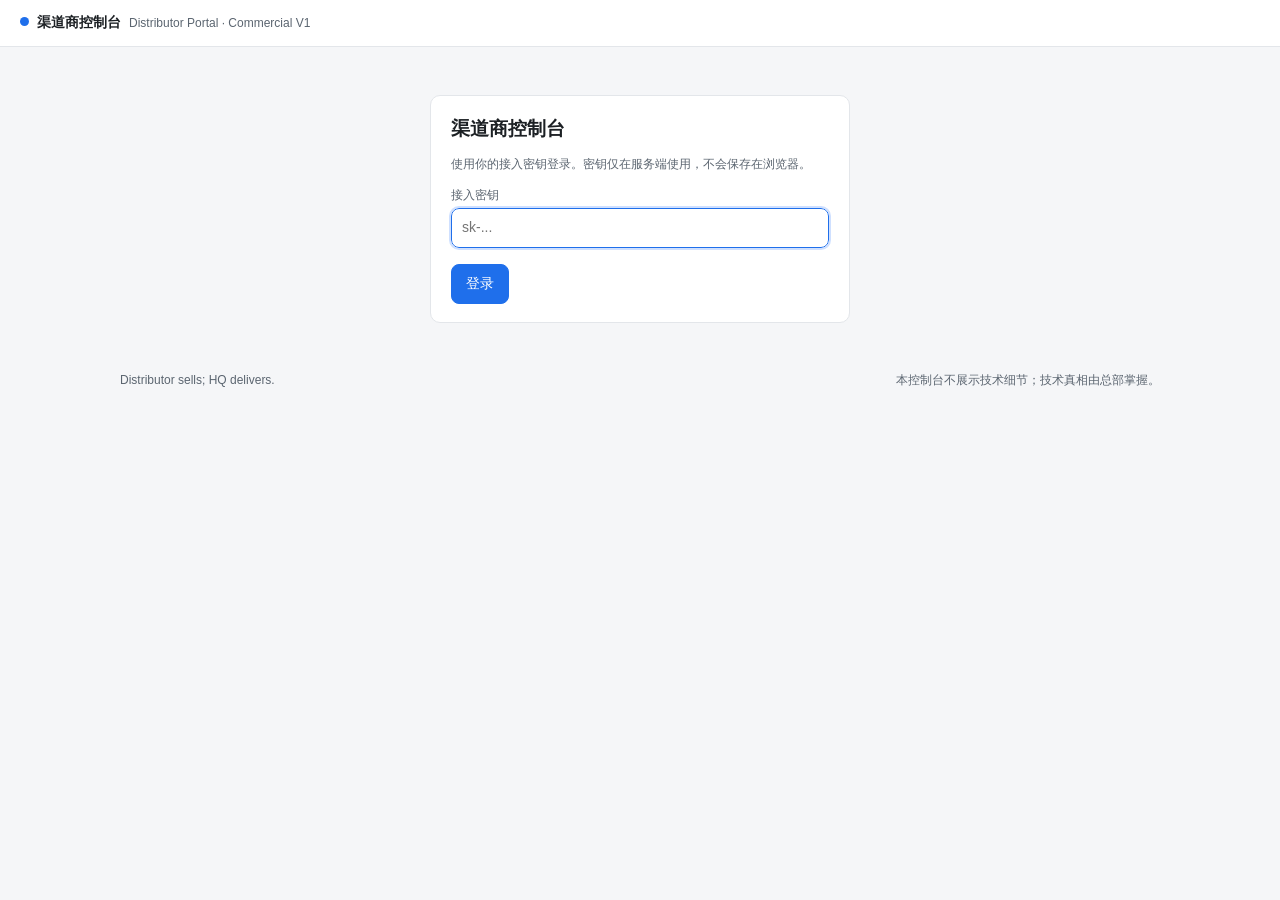
==== ui/index.html @ 1ab55371 "chore: snapshot Stage-1 frozen baseline + Commercial V1 / U2 validated changes 提交经真实集成与红队验证的工作树（覆盖 S" ====
<!DOCTYPE html>
<html lang="zh-CN">
<head>
<meta charset="utf-8" />
<meta name="viewport" content="width=device-width, initial-scale=1" />
<meta name="robots" content="noindex, nofollow" />
<title>渠道商控制台 · GEO Distributor</title>
<!-- 空 data: 图标：消除 /favicon.ico 的 404 控制台噪声（CSP img-src 允许 data:）。 -->
<link rel="icon" href="data:," />
<link rel="stylesheet" href="/ui/app.css" />
</head>
<body>
<header class="topbar">
  <div class="brand">
    <span class="dot"></span>
    <strong>渠道商控制台</strong>
    <span class="sub">Distributor Portal · Commercial V1</span>
  </div>
  <div class="session" id="session-box" hidden>
    <span class="who" id="who"></span>
    <button class="btn ghost" id="logout">退出</button>
  </div>
</header>

<main id="app">
  <section class="card" id="boot">
    <p class="muted">正在加载…</p>
  </section>
</main>

<footer class="foot">
  <span>Distributor sells; HQ delivers.</span>
  <span class="muted" id="foot-note">本控制台不展示技术细节；技术真相由总部掌握。</span>
</footer>

<script src="/ui/app.js"></script>
</body>
</html>
---- ui/app.css ----
:root{
  --bg:#f5f6f8; --panel:#ffffff; --line:#e3e6ea; --ink:#1c2024; --ink2:#5b6570;
  --brand:#1f6feb; --brand-d:#1554b8; --ok:#1a7f37; --warn:#9a6700; --err:#b42318;
  --chip:#eef2f7; --radius:10px;
}
*{box-sizing:border-box}
html,body{margin:0;padding:0;background:var(--bg);color:var(--ink);
  font:14px/1.55 -apple-system,"Segoe UI","Microsoft YaHei",Roboto,Helvetica,Arial,sans-serif}
a{color:var(--brand);text-decoration:none}
a:hover{text-decoration:underline}

.topbar{display:flex;align-items:center;justify-content:space-between;gap:12px;
  padding:12px 20px;background:var(--panel);border-bottom:1px solid var(--line);
  position:sticky;top:0;z-index:5}
.brand{display:flex;align-items:baseline;gap:8px}
.brand .dot{width:9px;height:9px;border-radius:50%;background:var(--brand);
  display:inline-block;transform:translateY(-1px)}
.brand .sub{color:var(--ink2);font-size:12px}
.session{display:flex;align-items:center;gap:10px}
/* 修复：作者样式 display:flex 会覆盖 UA 样式表对 [hidden] 的 display:none，
   导致登出后身份徽章仍然显示（2026-10-13 验收实测）。 */
.session[hidden]{display:none!important}
.who{font-size:12px;color:var(--ink2);font-family:ui-monospace,Consolas,monospace}

main{max-width:1080px;margin:20px auto;padding:0 20px}
.card{background:var(--panel);border:1px solid var(--line);border-radius:var(--radius);
  padding:18px 20px;margin-bottom:16px;overflow-x:auto}
h1{font-size:19px;margin:0 0 4px}
h2{font-size:15px;margin:0 0 10px}
.muted{color:var(--ink2)}
.small{font-size:12px}
.row{display:flex;gap:14px;flex-wrap:wrap}
.row>.card{flex:1 1 200px;margin-bottom:0}
.kpi{font-size:26px;font-weight:600;letter-spacing:-.5px}
.kpi-label{font-size:12px;color:var(--ink2);text-transform:uppercase;letter-spacing:.4px}

table{width:100%;border-collapse:collapse;font-size:13px}
th,td{text-align:left;padding:8px 10px;border-bottom:1px solid var(--line);vertical-align:top}
th{font-size:11px;text-transform:uppercase;letter-spacing:.4px;color:var(--ink2);font-weight:600}
tbody tr:hover{background:#fafbfc}

label{display:block;font-size:12px;color:var(--ink2);margin:10px 0 4px}
input,select,textarea{width:100%;padding:8px 10px;border:1px solid var(--line);
  border-radius:8px;font:inherit;background:#fff;color:var(--ink)}
textarea{min-height:76px;resize:vertical}
input:focus,select:focus,textarea:focus{outline:2px solid #cfe0ff;border-color:var(--brand)}

.btn{display:inline-block;padding:8px 14px;border-radius:8px;border:1px solid var(--brand);
  background:var(--brand);color:#fff;font:inherit;cursor:pointer}
.btn:hover{background:var(--brand-d);border-color:var(--brand-d)}
.btn[disabled]{opacity:.55;cursor:not-allowed}
.btn.ghost{background:transparent;color:var(--ink2);border-color:var(--line)}
.btn.ghost:hover{background:#f0f2f5;color:var(--ink)}
.btn.sm{padding:4px 10px;font-size:12px}

.chip{display:inline-block;padding:2px 8px;border-radius:999px;background:var(--chip);
  font-size:11px;color:var(--ink2);margin:0 4px 4px 0}
.chip.ok{background:#e6f4ea;color:var(--ok)}
.chip.warn{background:#fdf3e3;color:var(--warn)}
.chip.err{background:#fdecea;color:var(--err)}

.notice{padding:10px 12px;border-radius:8px;border:1px solid var(--line);margin:10px 0}
.notice.err{background:#fdecea;border-color:#f3c0bb;color:var(--err)}
.notice.ok{background:#e9f7ee;border-color:#b7e0c4;color:var(--ok)}
.notice.info{background:#eef4fd;border-color:#c8daf7;color:var(--brand-d)}

.bar{height:8px;background:var(--chip);border-radius:999px;overflow:hidden;margin:6px 0}
.bar>i{display:block;height:100%;background:var(--brand)}
.tabs{display:flex;gap:6px;margin-bottom:12px;flex-wrap:wrap}
.tabs a{padding:6px 12px;border-radius:8px;background:var(--panel);border:1px solid var(--line);
  color:var(--ink2);font-size:13px}
.tabs a.on{background:var(--brand);border-color:var(--brand);color:#fff}
.foot{max-width:1080px;margin:26px auto 40px;padding:0 20px;display:flex;
  justify-content:space-between;gap:12px;font-size:12px;color:var(--ink2);flex-wrap:wrap}
.empty{padding:16px;color:var(--ink2);font-size:13px;background:#fafbfc;
  border:1px dashed var(--line);border-radius:8px}
code{background:var(--chip);padding:1px 5px;border-radius:4px;
  font-family:ui-monospace,Consolas,monospace;font-size:12px}

/* ---------- 布局工具类 ----------
   UI CSP 为 `style-src 'self'`，内联 style 属性会被浏览器拦截并报错；
   因此一切动态/局部样式必须落在类上，JS 只切类名。 */
.col{flex:1 1 200px;min-width:0}
.mt{margin-top:16px}
.chips{margin:6px 0 2px}
.card.sub{background:#fbfcfd;border-style:dashed;padding:14px 16px;margin:10px 0}
.login-card{max-width:420px;margin:48px auto}

/* ---------- 进度条宽度档位（w-0 .. w-100，步长 5） ---------- */
.bar>i.w-0{width:0}
.bar>i.w-5{width:5%}
.bar>i.w-10{width:10%}
.bar>i.w-15{width:15%}
.bar>i.w-20{width:20%}
.bar>i.w-25{width:25%}
.bar>i.w-30{width:30%}
.bar>i.w-35{width:35%}
.bar>i.w-40{width:40%}
.bar>i.w-45{width:45%}
.bar>i.w-50{width:50%}
.bar>i.w-55{width:55%}
.bar>i.w-60{width:60%}
.bar>i.w-65{width:65%}
.bar>i.w-70{width:70%}
.bar>i.w-75{width:75%}
.bar>i.w-80{width:80%}
.bar>i.w-85{width:85%}
.bar>i.w-90{width:90%}
.bar>i.w-95{width:95%}
.bar>i.w-100{width:100%}
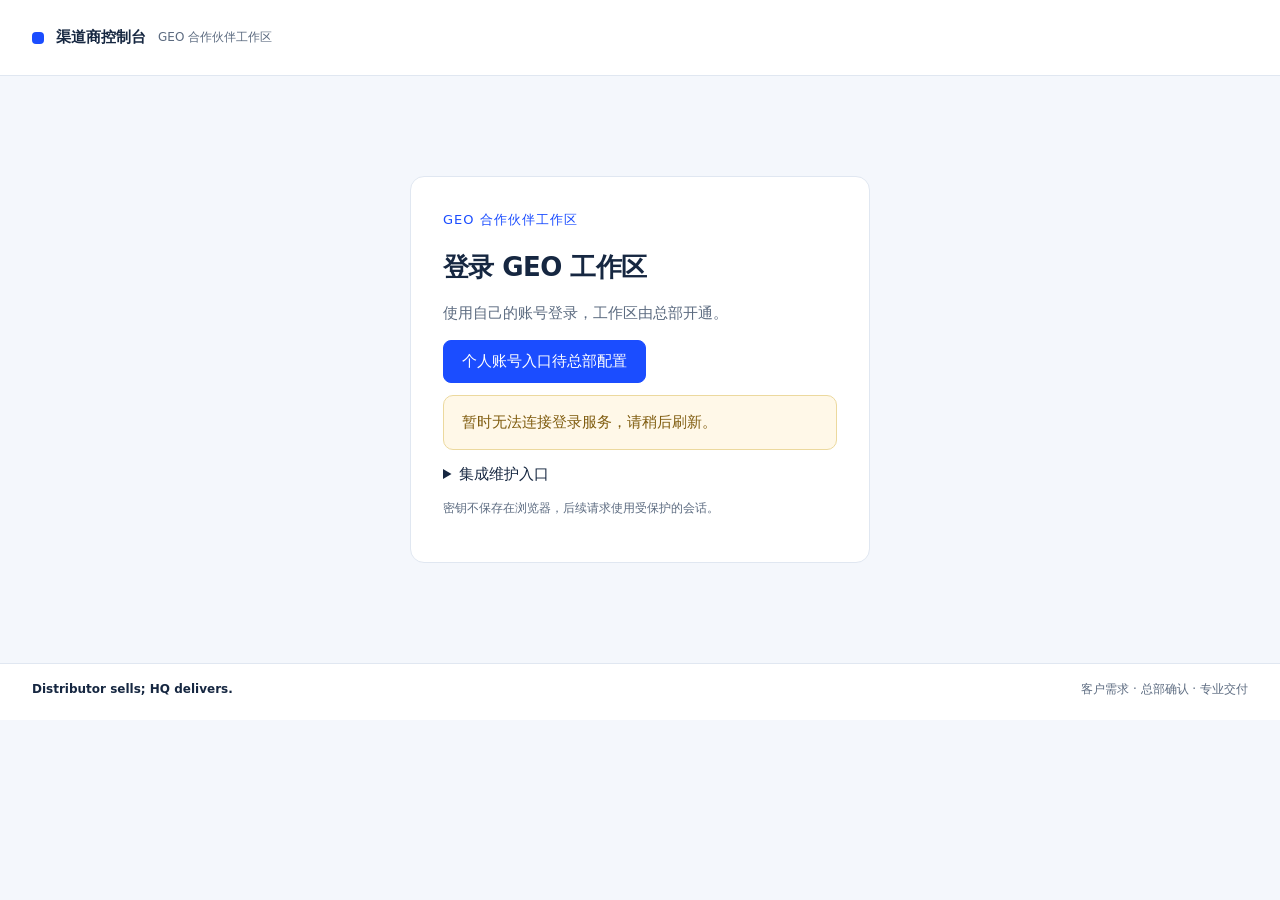
==== commit 5e09e9a4: "GEO backend UI: shared brand tokens + focus/muted/KPI/access-state fixes (CP0-CP8) - Add ui/brand-to" ====
--- a/ui/index.html
+++ b/ui/index.html
@@ -7,14 +7,17 @@
 <title>渠道商控制台 · GEO Distributor</title>
 <!-- 空 data: 图标：消除 /favicon.ico 的 404 控制台噪声（CSP img-src 允许 data:）。 -->
 <link rel="icon" href="data:," />
+<!-- L1 品牌共享层（生成产物，来源 tools/brand-tokens/brand-tokens.json）——先于 app.css -->
+<link rel="stylesheet" href="/ui/brand-tokens.css" />
 <link rel="stylesheet" href="/ui/app.css" />
+<link rel="stylesheet" href="/ui/operator-assets/operator.css" />
 </head>
 <body>
 <header class="topbar">
   <div class="brand">
     <span class="dot"></span>
-    <strong>渠道商控制台</strong>
-    <span class="sub">Distributor Portal · Commercial V1</span>
+    <strong id="workspace-title">渠道商控制台</strong>
+    <span class="sub">GEO 合作伙伴工作区</span>
   </div>
   <div class="session" id="session-box" hidden>
     <span class="who" id="who"></span>
@@ -30,9 +33,12 @@
 
 <footer class="foot">
   <span>Distributor sells; HQ delivers.</span>
-  <span class="muted" id="foot-note">本控制台不展示技术细节；技术真相由总部掌握。</span>
+  <span class="muted" id="foot-note">客户需求 · 总部确认 · 专业交付</span>
 </footer>
 
+<script src="/ui/growth.js"></script>
+<script src="/ui/operator-assets/operator.js"></script>
+<script src="/ui/operator-assets/access.js"></script>
 <script src="/ui/app.js"></script>
 </body>
 </html>
--- a/ui/brand-tokens.css
+++ b/ui/brand-tokens.css
@@ -0,0 +1,34 @@
+/* GENERATED FILE - DO NOT EDIT BY HAND
+ * source        : tools/brand-tokens/brand-tokens.json
+ * source-version: 1.0.0
+ * source-sha256 : c1f3ca68ca83e490d5387e6e5252d473fa2be6697eb2180fb53bad77ddeb815c
+ * generated-by  : tools/brand-tokens/build_brand_tokens.py
+ * target        : backend (geo-distributor/ui/brand-tokens.css)
+ * ---------------------------------------------------------------------------
+ * 校验命令: python tools/brand-tokens/build_brand_tokens.py --check
+ * 任何手改都会被该命令检出并导致非零退出。
+ */
+
+/* 品牌共享层（官网 + 后台） */
+:root {
+  --brand-primary: #1B4DFF;                   /* 品牌主色（官网 --ggs-primary / 后台 --brand 共同引用） */
+  --brand-primary-hover: #0F3AD6;             /* 主色悬停/按下 */
+  --brand-primary-soft: #EEF2FF;              /* 主色浅底（标签/选中底） */
+  --brand-ink: #162741;                       /* 后台任务层正文墨色（官网展示层不用） */
+  --brand-accent-data: #00A38B;               /* 官网数据强调色 */
+  --brand-orange: #FF7A00;                    /* 官网克制橙色强调（后台不用） */
+  --brand-orange-dark: #E8630A;               /* 橙色深一档 */
+  --focus-ring: #1B4DFF;                      /* 浅底焦点环。白底 5.91:1 / #f4f7fc 5.51:1，WCAG 1.4.11 需 >=3:1 */
+  --focus-ring-ondark: #7ea2f7;               /* 深底焦点环。hero 最亮端 #1c3d7d 4.17:1 / 报告卡 #152343 6.21:1 / 最暗端 #0e1730 7.09:1 */
+  --focus-ring-width: 2px;                /* 全站统一焦点环宽度 */
+  --focus-ring-offset: 2px;               /* 全站统一焦点环偏移 */
+  --state-success: #0E7C66;                   /* 已验证/成功态（官网 --ggs-proven 同值） */
+  --state-warning: #B45309;                   /* 警告态。对白底 5.24:1 */
+  --state-danger: #C0392B;                    /* 错误态。对白底 5.44:1 */
+  --state-info: #3155A0;                      /* 提示态（后台 notice 现有值）。对白底 7.15:1 */
+  --radius-control: 8px;                  /* 控件圆角（按钮/输入/选择器） */
+  --radius-surface: 14px;                  /* 面/卡片圆角 */
+  --font-sans-site: Manrope,-apple-system,BlinkMacSystemFont,"Segoe UI","PingFang SC","Hiragino Sans GB","Microsoft YaHei",sans-serif;                  /* 官网字体栈（自托管 woff2，无外部 CDN） */
+  --font-mono-site: "Fira Code",ui-monospace,SFMono-Regular,Menlo,Consolas,monospace;                  /* 官网等宽字体栈 */
+  --font-sans-task: system-ui,-apple-system,"Segoe UI","Microsoft YaHei",sans-serif;                  /* 后台任务层字体栈（系统字体，零外部依赖） */
+}
--- a/ui/app.css
+++ b/ui/app.css
@@ -1,110 +1,840 @@
-:root{
-  --bg:#f5f6f8; --panel:#ffffff; --line:#e3e6ea; --ink:#1c2024; --ink2:#5b6570;
-  --brand:#1f6feb; --brand-d:#1554b8; --ok:#1a7f37; --warn:#9a6700; --err:#b42318;
-  --chip:#eef2f7; --radius:10px;
-}
-*{box-sizing:border-box}
-html,body{margin:0;padding:0;background:var(--bg);color:var(--ink);
-  font:14px/1.55 -apple-system,"Segoe UI","Microsoft YaHei",Roboto,Helvetica,Arial,sans-serif}
-a{color:var(--brand);text-decoration:none}
-a:hover{text-decoration:underline}
+:root {
+  --bg: #f4f7fc;
+  --panel: #fff;
+  --ink: #162741;
+  --muted: #5c6b80;
+  --brand: var(--brand-primary);
+  --brand-hover: var(--brand-primary-hover);
+  --line: #e0e7f1;
+  --radius: 14px;
+  --radius-control: 8px;
+  /* 焦点环与状态色直接使用 L1 共享层变量（brand-tokens.css，已在 :root 定义），
+     此处不得重复定义同名变量，否则形成自引用循环导致计算值失效。 */
+}
+* {
+  box-sizing: border-box;
+}
+body {
+  margin: 0;
+  background: var(--bg);
+  color: var(--ink);
+  font:
+    15px/1.65 system-ui,
+    "Microsoft YaHei",
+    sans-serif;
+}
+a {
+  color: var(--brand);
+  text-decoration: none;
+  overflow-wrap: anywhere;
+}
+h1,
+h2,
+h3 {
+  overflow-wrap: anywhere;
+}
+a:hover {
+  text-decoration: underline;
+}
+button,
+input,
+select,
+textarea {
+  font: inherit;
+}
+button,
+a,
+input,
+select,
+textarea {
+  touch-action: manipulation;
+}
+[hidden] {
+  display: none !important;
+}
+button {
+  cursor: pointer;
+}
+button:disabled {
+  opacity: 0.5;
+  cursor: not-allowed;
+}
+a:focus-visible,
+button:focus-visible,
+input:focus-visible,
+select:focus-visible,
+textarea:focus-visible,
+summary:focus-visible {
+  outline: var(--focus-ring-width) solid var(--focus-ring);
+  outline-offset: var(--focus-ring-offset);
+}
+.topbar {
+  height: 76px;
+  display: flex;
+  align-items: center;
+  justify-content: space-between;
+  gap: 18px;
+  padding: 0 32px;
+  border-bottom: 1px solid var(--line);
+  background: #fff;
+}
+.brand {
+  display: flex;
+  align-items: center;
+  gap: 12px;
+}
+.dot {
+  width: 12px;
+  height: 12px;
+  border-radius: 4px;
+  background: var(--brand);
+}
+.brand .sub {
+  font-size: 12px;
+  color: var(--muted);
+}
+.session {
+  display: flex;
+  align-items: center;
+  gap: 16px;
+}
+.who {
+  font-size: 12px;
+  color: var(--muted);
+  overflow-wrap: anywhere;
+}
+main {
+  max-width: 1600px;
+  margin: auto;
+  padding: 28px;
+}
+.workspace {
+  display: grid;
+  grid-template-columns: 210px minmax(0, 1fr);
+  gap: 30px;
+}
+.sidebar {
+  align-self: start;
+  position: sticky;
+  top: 24px;
+}
+.workspace-label {
+  font-size: 12px;
+  color: var(--muted);
+  padding: 12px;
+}
+.sidebar nav {
+  display: grid;
+  gap: 8px;
+}
+.sidebar nav a {
+  padding: 12px 16px;
+  color: var(--ink);
+  border-radius: 10px;
+}
+.sidebar nav a.on {
+  background: var(--brand);
+  color: white;
+  box-shadow: 0 5px 14px #1b4dff20;
+}
+.sidebar-note {
+  font-size: 12px;
+  color: var(--muted);
+  padding: 16px;
+}
+.content {
+  min-width: 0;
+}
+.content:focus {
+  outline: 0;
+}
+.card {
+  background: white;
+  border: 1px solid var(--line);
+  border-radius: var(--radius);
+  padding: 24px;
+  margin-bottom: 20px;
+  min-width: 0;
+}
+.page-heading {
+  display: flex;
+  align-items: center;
+  justify-content: space-between;
+  gap: 20px;
+  margin: 6px 0 24px;
+}
+.page-heading p {
+  margin: 6px 0 0;
+}
+h1 {
+  font-size: 26px;
+  letter-spacing: -0.6px;
+  line-height: 1.35;
+  margin: 0 0 12px;
+}
+h2 {
+  font-size: 17px;
+  margin: 0 0 18px;
+}
+h3 {
+  font-size: 16px;
+  margin: 0 0 8px;
+}
+p {
+  overflow-wrap: anywhere;
+}
+.muted,
+.small,
+small {
+  color: var(--muted);
+}
+.small,
+small {
+  font-size: 12px;
+}
+small {
+  display: block;
+  margin-top: 4px;
+  overflow-wrap: anywhere;
+}
+.toolbar {
+  display: flex;
+  gap: 10px;
+  align-items: center;
+  flex-wrap: wrap;
+  margin: 12px 0;
+}
+.btn {
+  display: inline-flex;
+  justify-content: center;
+  align-items: center;
+  min-height: 42px;
+  padding: 8px 18px;
+  border: 1px solid var(--brand);
+  border-radius: var(--radius-control);
+  background: var(--brand);
+  color: white;
+  white-space: normal;
+}
+.btn:hover {
+  background: #123bd2;
+  color: white;
+  text-decoration: none;
+}
+.btn.ghost {
+  background: white;
+  color: var(--ink);
+  border-color: var(--line);
+}
+.btn.ghost:hover {
+  background: #edf2ff;
+}
+.btn.danger {
+  background: #a62837;
+  border-color: #a62837;
+}
+.demo-banner {
+  padding: 16px 20px;
+  border: 2px solid #b45c09;
+  background: #fff7e8;
+  color: #653400;
+  border-radius: 12px;
+  margin-bottom: 24px;
+  overflow-wrap: anywhere;
+}
+.demo-banner span {
+  display: block;
+  margin: 6px 0;
+}
+.demo-switch {
+  text-align: right;
+  margin-bottom: 12px;
+}
+.demo-login {
+  margin-top: 24px;
+}
+.kpi-grid.geo-kpis {
+  grid-template-columns: repeat(3, minmax(0, 1fr));
+}
+.geo-kpis strong {
+  font-size: 28px;
+}
+.geo-observations {
+  display: grid;
+  gap: 16px;
+}
+.geo-observation {
+  padding: 18px;
+  border: 1px solid var(--line);
+  border-radius: 10px;
+  overflow-wrap: anywhere;
+}
+.geo-observation h3 {
+  margin: 0 0 8px;
+}
+.geo-observation blockquote {
+  margin: 12px 0;
+  padding: 8px 14px;
+  border-left: 3px solid #789ccf;
+  color: var(--muted);
+}
+.kpi-grid {
+  display: grid;
+  grid-template-columns: repeat(4, minmax(0, 1fr));
+  gap: 16px;
+}
+.kpi-card {
+  padding: 20px;
+}
+.kpi-card strong {
+  display: block;
+  font-size: 32px;
+  font-weight: 700;
+  letter-spacing: -0.01em;
+  color: var(--ink);
+  margin-top: 8px;
+}
+.list-tools {
+  display: flex;
+  gap: 16px;
+  align-items: end;
+  flex-wrap: wrap;
+  margin-bottom: 16px;
+}
+.list-tools label {
+  flex: 1;
+  min-width: 130px;
+  max-width: 340px;
+}
+.list-tools span {
+  padding-bottom: 10px;
+  font-size: 12px;
+}
+.table-wrap {
+  overflow-x: auto;
+}
+table {
+  border-collapse: collapse;
+  width: 100%;
+  font-size: 13px;
+}
+th,
+td {
+  text-align: left;
+  padding: 14px 12px;
+  vertical-align: top;
+  border-bottom: 1px solid var(--line);
+}
+th {
+  font-weight: 500;
+  color: var(--muted);
+  background: #f7f9fd;
+}
+tbody tr:hover {
+  background: #fafbff;
+}
+td {
+  min-width: 100px;
+}
+td:first-child {
+  min-width: 190px;
+}
+.pagination {
+  display: flex;
+  justify-content: flex-end;
+  align-items: center;
+  gap: 14px;
+  margin-top: 18px;
+  font-size: 12px;
+}
+.chip {
+  display: inline-block;
+  padding: 4px 10px;
+  border-radius: 6px;
+  background: #edf2ff;
+  color: #3354a9;
+  font-size: 12px;
+  margin: 3px 8px 3px 0;
+}
+.chip.err {
+  color: #9f2433;
+  background: #fff0f1;
+}
+.chip.warn {
+  color: #92630a;
+  background: #fff6df;
+}
+.notice {
+  padding: 14px 18px;
+  border-radius: 10px;
+  background: #edf3ff;
+  border: 1px solid #d9e4ff;
+  margin: 12px 0;
+  color: #3155a0;
+  overflow-wrap: anywhere;
+}
+.notice.err {
+  background: #fff1f2;
+  border-color: #f6cbd0;
+  color: #9f2433;
+}
+.notice.warn {
+  background: #fff8e8;
+  border-color: #ecd99e;
+  color: #805d10;
+}
+.empty {
+  background: #f8faff;
+  border: 1px dashed #d5deed;
+  padding: 24px;
+  border-radius: 10px;
+  color: var(--muted);
+}
+label {
+  display: block;
+  font-size: 13px;
+  color: var(--muted);
+  margin: 0 0 6px;
+}
+input,
+select,
+textarea {
+  width: 100%;
+  border: 1px solid #d3ddec;
+  border-radius: 8px;
+  padding: 10px 12px;
+  background: #fff;
+  color: var(--ink);
+  min-width: 0;
+}
+textarea {
+  min-height: 100px;
+  resize: vertical;
+}
+.form-grid {
+  display: grid;
+  grid-template-columns: 1fr 1fr;
+  gap: 20px;
+}
+.field {
+  margin: 16px 0;
+}
+.field-error {
+  color: #a62837;
+  font-size: 12px;
+  display: block;
+}
+.field-error:not(:empty) {
+  margin-top: 5px;
+}
+fieldset {
+  border: 1px solid var(--line);
+  border-radius: 10px;
+  padding: 18px;
+  margin: 20px 0;
+}
+legend {
+  font-size: 14px;
+  padding: 0 8px;
+}
+.picker-options {
+  display: grid;
+  grid-template-columns: repeat(3, 1fr);
+  gap: 10px;
+  padding: 14px 0;
+  max-height: 230px;
+  overflow: auto;
+}
+.picker-options label {
+  display: flex;
+  gap: 8px;
+  align-items: center;
+  min-height: 36px;
+  color: var(--ink);
+}
+input[type="checkbox"] {
+  width: 18px;
+  height: 18px;
+  flex-shrink: 0;
+}
+.selected {
+  font-size: 12px;
+  color: var(--brand);
+  margin: 0;
+}
+.steps {
+  display: flex;
+  gap: 14px;
+  list-style: none;
+  padding: 0;
+  margin: 0 0 22px;
+}
+.steps li {
+  flex: 1;
+  display: flex;
+  align-items: center;
+  gap: 8px;
+  border-bottom: 3px solid var(--line);
+  padding: 12px 0;
+  color: var(--muted);
+  font-size: 13px;
+}
+.steps li.current {
+  border-color: var(--brand);
+  color: var(--brand);
+}
+.steps span {
+  border-radius: 50%;
+  background: #e8eeff;
+  width: 25px;
+  height: 25px;
+  display: inline-flex;
+  align-items: center;
+  justify-content: center;
+  flex-shrink: 0;
+}
+.summary-row {
+  display: grid;
+  grid-template-columns: 130px minmax(0, 1fr);
+  padding: 12px 0;
+  border-bottom: 1px solid var(--line);
+  gap: 18px;
+}
+.summary-row dt {
+  color: var(--muted);
+  font-size: 13px;
+}
+.summary-row dd {
+  margin: 0;
+  overflow-wrap: anywhere;
+  white-space: pre-wrap;
+}
+dl {
+  margin: 0;
+}
+.timeline {
+  padding-left: 22px;
+}
+.timeline li {
+  padding: 0 0 20px 8px;
+}
+.timeline p {
+  margin: 6px 0;
+  white-space: pre-wrap;
+}
+.stage-list {
+  list-style: none;
+  padding: 0;
+  display: grid;
+  grid-template-columns: repeat(4, minmax(0, 1fr));
+  gap: 12px;
+}
+.stage-list li {
+  padding: 14px;
+  border: 1px solid var(--line);
+  border-radius: 8px;
+}
+.stage-list strong {
+  display: block;
+}
+.report-list {
+  padding: 0;
+  list-style: none;
+}
+.report-list li {
+  padding: 16px 0;
+  border-bottom: 1px solid var(--line);
+}
+.report-document {
+  max-width: 920px;
+  background: white;
+  padding: 32px;
+  border: 1px solid var(--line);
+  border-radius: 14px;
+  margin: auto;
+}
+.report-document .card {
+  border: 0;
+  border-radius: 0;
+  padding: 18px 0;
+  border-top: 1px solid var(--line);
+}
+.report-brand {
+  font-size: 13px;
+  letter-spacing: 1px;
+  color: var(--brand);
+  margin-bottom: 20px;
+}
+.lead-entry {
+  padding: 22px 0;
+  border-bottom: 1px solid var(--line);
+}
+.login-card {
+  max-width: 460px;
+  margin: 8vh auto;
+  padding: 32px;
+}
+.foot {
+  padding: 16px 32px 20px;
+  font-size: 12px;
+  color: var(--muted);
+  display: flex;
+  flex-wrap: wrap;
+  align-items: baseline;
+  gap: 4px 20px;
+  justify-content: space-between;
+  border-top: 1px solid var(--line);
+  background: var(--panel);
+}
+.foot > span:first-child {
+  color: var(--ink);
+  font-weight: 600;
+}
+.foot .muted {
+  color: var(--muted);
+}
+.menu-toggle {
+  display: none;
+}
+hr {
+  border: 0;
+  border-top: 1px solid var(--line);
+  margin: 24px 0;
+}
+@media (max-width: 1000px) {
+  .workspace {
+    grid-template-columns: 180px minmax(0, 1fr);
+    gap: 20px;
+  }
+  main {
+    padding: 20px;
+  }
+  .kpi-grid {
+    grid-template-columns: repeat(2, 1fr);
+  }
+  .stage-list {
+    grid-template-columns: repeat(2, 1fr);
+  }
+  .brand .sub {
+    display: none;
+  }
+  .form-grid {
+    grid-template-columns: 1fr;
+  }
+}
+@media (max-width: 700px) {
+  .topbar {
+    height: auto;
+    min-height: 72px;
+    padding: 14px 18px;
+    align-items: flex-start;
+  }
+  .brand {
+    gap: 8px;
+    white-space: nowrap;
+    font-size: 14px;
+  }
+  .session {
+    gap: 8px;
+    align-items: flex-start;
+    max-width: 58%;
+  }
+  .who {
+    font-size: 10px;
+  }
+  .session .btn {
+    font-size: 12px;
+    padding: 6px 10px;
+    min-height: 36px;
+    flex-shrink: 0;
+  }
+  main {
+    padding: 16px;
+  }
+  .workspace {
+    display: block;
+  }
+  .sidebar {
+    position: static;
+    margin-bottom: 20px;
+  }
+  .workspace-label,
+  .sidebar-note {
+    display: none;
+  }
+  .menu-toggle {
+    display: flex;
+    width: 100%;
+    justify-content: space-between;
+  }
+  .sidebar nav {
+    display: none;
+    margin-top: 10px;
+    grid-template-columns: 1fr 1fr;
+  }
+  .sidebar nav.expanded {
+    display: grid;
+  }
+  .sidebar nav a {
+    padding: 10px;
+  }
+  .card {
+    padding: 18px;
+    border-radius: 12px;
+  }
+  .page-heading {
+    display: block;
+    margin: 0 0 20px;
+  }
+  h1 {
+    font-size: 23px;
+  }
+  .kpi-grid {
+    gap: 10px;
+  }
+  .kpi-card {
+    padding: 16px;
+  }
+  .kpi-card strong {
+    font-size: 28px;
+  }
+  .steps {
+    gap: 8px;
+  }
+  .steps li {
+    font-size: 11px;
+    gap: 4px;
+  }
+  .steps span {
+    width: 21px;
+    height: 21px;
+  }
+  .picker-options {
+    grid-template-columns: 1fr 1fr;
+  }
+  .summary-row {
+    grid-template-columns: 1fr;
+    gap: 6px;
+  }
+  .stage-list {
+    grid-template-columns: 1fr 1fr;
+  }
+  .report-document {
+    padding: 18px;
+  }
+  .foot {
+    padding: 16px;
+    display: block;
+  }
+  .foot span {
+    display: block;
+  }
+  .pagination {
+    justify-content: space-between;
+  }
+}
+@media print {
+  body.demo-mode::after {
+    content: "虚拟演示 · 非真实测量与商业效果";
+    position: fixed;
+    top: 45%;
+    left: 0;
+    right: 0;
+    text-align: center;
+    transform: rotate(-25deg);
+    font-size: 28pt;
+    color: rgba(125, 75, 0, 0.16);
+    z-index: 9999;
+    pointer-events: none;
+  }
+  .demo-banner {
+    display: none;
+  }
+  .demo-banner span,
+  .demo-banner a {
+    display: none;
+  }
+  .geo-kpis {
+    display: block;
+  }
+  .geo-kpis .card {
+    break-inside: avoid;
+  }
+  @page {
+    size: A4;
+    margin: 16mm;
+  }
+  body {
+    background: white;
+    font-size: 11pt;
+    color: #111;
+  }
+  .topbar,
+  .sidebar,
+  .page-heading,
+  .foot,
+  .btn {
+    display: none !important;
+  }
+  main {
+    padding: 0;
+    max-width: none;
+  }
+  .workspace {
+    display: block;
+  }
+  .report-document {
+    border: 0;
+    padding: 0;
+    max-width: none;
+  }
+  .report-document .card {
+    margin: 0;
+    padding: 5mm 0;
+  }
+  h1,
+  h2,
+  h3 {
+    break-after: avoid;
+  }
+  li,
+  .summary-row {
+    break-inside: avoid;
+  }
+  .notice {
+    background: white;
+    color: #333;
+    border-color: #aaa;
+  }
+  a {
+    color: #111;
+    text-decoration: none;
+  }
+  small {
+    color: #555;
+  }
+  .report-list {
+    display: none;
+  }
+}
 
-.topbar{display:flex;align-items:center;justify-content:space-between;gap:12px;
-  padding:12px 20px;background:var(--panel);border-bottom:1px solid var(--line);
-  position:sticky;top:0;z-index:5}
-.brand{display:flex;align-items:baseline;gap:8px}
-.brand .dot{width:9px;height:9px;border-radius:50%;background:var(--brand);
-  display:inline-block;transform:translateY(-1px)}
-.brand .sub{color:var(--ink2);font-size:12px}
-.session{display:flex;align-items:center;gap:10px}
-/* 修复：作者样式 display:flex 会覆盖 UA 样式表对 [hidden] 的 display:none，
-   导致登出后身份徽章仍然显示（2026-10-13 验收实测）。 */
-.session[hidden]{display:none!important}
-.who{font-size:12px;color:var(--ink2);font-family:ui-monospace,Consolas,monospace}
+@media screen and (max-width: 760px) {
+  .kpi-grid.geo-kpis {
+    grid-template-columns: 1fr;
+  }
+}
 
-main{max-width:1080px;margin:20px auto;padding:0 20px}
-.card{background:var(--panel);border:1px solid var(--line);border-radius:var(--radius);
-  padding:18px 20px;margin-bottom:16px;overflow-x:auto}
-h1{font-size:19px;margin:0 0 4px}
-h2{font-size:15px;margin:0 0 10px}
-.muted{color:var(--ink2)}
-.small{font-size:12px}
-.row{display:flex;gap:14px;flex-wrap:wrap}
-.row>.card{flex:1 1 200px;margin-bottom:0}
-.kpi{font-size:26px;font-weight:600;letter-spacing:-.5px}
-.kpi-label{font-size:12px;color:var(--ink2);text-transform:uppercase;letter-spacing:.4px}
+.hq-kpis { grid-template-columns: repeat(4,minmax(0,1fr)); }
+.hq-kpis a { text-decoration:none; color:inherit; }
+.hq-scope {display:flex;gap:20px;align-items:center;flex-wrap:wrap;}
+.hq-scope label {min-width:240px;max-width:100%;}
+#hq-operation-form textarea {min-height:80px;}
+@media (max-width:1000px){.hq-kpis{grid-template-columns:repeat(2,minmax(0,1fr));}}
+@media (max-width:600px){.hq-kpis{grid-template-columns:1fr;}.hq-scope label{min-width:0;width:100%;}}
 
-table{width:100%;border-collapse:collapse;font-size:13px}
-th,td{text-align:left;padding:8px 10px;border-bottom:1px solid var(--line);vertical-align:top}
-th{font-size:11px;text-transform:uppercase;letter-spacing:.4px;color:var(--ink2);font-weight:600}
-tbody tr:hover{background:#fafbfc}
+/* Shared growth workspace */
+.growth-tabs{display:flex;flex-wrap:wrap;gap:6px;margin:18px 0;padding:10px;background:#edf4ff;border-radius:12px}.growth-tabs a{padding:9px 12px;border-radius:8px;text-decoration:none;color:#24446e;font-weight:600}.growth-tabs a.on{background:#235cd6;color:white}.growth-context{display:flex;gap:18px;align-items:end;flex-wrap:wrap}.growth-context label{min-width:200px;max-width:100%;flex:1}.growth-context select{width:100%}.growth-stats{display:grid;grid-template-columns:repeat(4,minmax(0,1fr));gap:12px}.growth-stats div{background:#f2f7ff;border:1px solid #d9e6ff;border-radius:10px;padding:20px}.growth-stats strong{display:block;font-size:30px;color:#2058c4}.growth-stats span{display:block;margin-top:8px}.growth-fields{display:grid;grid-template-columns:repeat(2,minmax(0,1fr));gap:14px}.growth-fields label{display:flex;flex-direction:column;gap:6px;min-width:0}.growth-fields input,.growth-fields textarea,.growth-fields select{width:100%;box-sizing:border-box;min-width:0}.growth-fields input[type=checkbox]{width:20px;height:20px}.growth-editor{background:white;border:1px solid #d4e1f1;border-radius:12px;padding:16px;margin:14px 0}.growth-editor summary{cursor:pointer;font-weight:700;color:#2357b6}.growth-editor form{padding-top:14px}.growth-editor button{margin-top:14px}.growth-error{color:#9c2737;margin-top:12px}.growth-item{border:1px solid #e0e7ef;border-radius:10px;padding:12px 16px;margin:12px 0;overflow-wrap:anywhere;break-inside:avoid}.growth-item p{margin:6px 0;white-space:pre-wrap}.growth-list input{max-width:100%;width:100%;box-sizing:border-box}.growth-report{overflow-wrap:anywhere}.growth-workspace .card{margin-top:18px}.growth-workspace .eyebrow{color:#2761ce;font-size:13px;letter-spacing:.08em;font-weight:700}
+@media(max-width:600px){.growth-stats{grid-template-columns:repeat(2,minmax(0,1fr))}.growth-stats div{padding:14px}.growth-fields{grid-template-columns:1fr}.growth-tabs{gap:4px;padding:8px}.growth-tabs a{padding:8px;font-size:13px}.growth-context{display:block}.growth-context label{min-width:0}.growth-item{padding:10px}.growth-editor{padding:12px}}
+@media print{.growth-tabs,.growth-context,.growth-editor,.growth-workspace>.page-heading,#growth-print{display:none!important}.growth-report .card{box-shadow:none;border:0;padding:0;break-inside:auto}.growth-report .growth-item{break-inside:auto}.growth-report{font-size:10pt}.growth-report p{overflow-wrap:anywhere}nav,aside,header,.demo-banner,.demo-switch,.customer-context{display:none!important}.workspace{display:block!important}.content{padding:0!important;max-width:none!important}body{background:white!important}.growth-report a[href]:after{content:" (" attr(href) ")"}}
 
-label{display:block;font-size:12px;color:var(--ink2);margin:10px 0 4px}
-input,select,textarea{width:100%;padding:8px 10px;border:1px solid var(--line);
-  border-radius:8px;font:inherit;background:#fff;color:var(--ink)}
-textarea{min-height:76px;resize:vertical}
-input:focus,select:focus,textarea:focus{outline:2px solid #cfe0ff;border-color:var(--brand)}
-
-.btn{display:inline-block;padding:8px 14px;border-radius:8px;border:1px solid var(--brand);
-  background:var(--brand);color:#fff;font:inherit;cursor:pointer}
-.btn:hover{background:var(--brand-d);border-color:var(--brand-d)}
-.btn[disabled]{opacity:.55;cursor:not-allowed}
-.btn.ghost{background:transparent;color:var(--ink2);border-color:var(--line)}
-.btn.ghost:hover{background:#f0f2f5;color:var(--ink)}
-.btn.sm{padding:4px 10px;font-size:12px}
-
-.chip{display:inline-block;padding:2px 8px;border-radius:999px;background:var(--chip);
-  font-size:11px;color:var(--ink2);margin:0 4px 4px 0}
-.chip.ok{background:#e6f4ea;color:var(--ok)}
-.chip.warn{background:#fdf3e3;color:var(--warn)}
-.chip.err{background:#fdecea;color:var(--err)}
-
-.notice{padding:10px 12px;border-radius:8px;border:1px solid var(--line);margin:10px 0}
-.notice.err{background:#fdecea;border-color:#f3c0bb;color:var(--err)}
-.notice.ok{background:#e9f7ee;border-color:#b7e0c4;color:var(--ok)}
-.notice.info{background:#eef4fd;border-color:#c8daf7;color:var(--brand-d)}
-
-.bar{height:8px;background:var(--chip);border-radius:999px;overflow:hidden;margin:6px 0}
-.bar>i{display:block;height:100%;background:var(--brand)}
-.tabs{display:flex;gap:6px;margin-bottom:12px;flex-wrap:wrap}
-.tabs a{padding:6px 12px;border-radius:8px;background:var(--panel);border:1px solid var(--line);
-  color:var(--ink2);font-size:13px}
-.tabs a.on{background:var(--brand);border-color:var(--brand);color:#fff}
-.foot{max-width:1080px;margin:26px auto 40px;padding:0 20px;display:flex;
-  justify-content:space-between;gap:12px;font-size:12px;color:var(--ink2);flex-wrap:wrap}
-.empty{padding:16px;color:var(--ink2);font-size:13px;background:#fafbfc;
-  border:1px dashed var(--line);border-radius:8px}
-code{background:var(--chip);padding:1px 5px;border-radius:4px;
-  font-family:ui-monospace,Consolas,monospace;font-size:12px}
-
-/* ---------- 布局工具类 ----------
-   UI CSP 为 `style-src 'self'`，内联 style 属性会被浏览器拦截并报错；
-   因此一切动态/局部样式必须落在类上，JS 只切类名。 */
-.col{flex:1 1 200px;min-width:0}
-.mt{margin-top:16px}
-.chips{margin:6px 0 2px}
-.card.sub{background:#fbfcfd;border-style:dashed;padding:14px 16px;margin:10px 0}
-.login-card{max-width:420px;margin:48px auto}
-
-/* ---------- 进度条宽度档位（w-0 .. w-100，步长 5） ---------- */
-.bar>i.w-0{width:0}
-.bar>i.w-5{width:5%}
-.bar>i.w-10{width:10%}
-.bar>i.w-15{width:15%}
-.bar>i.w-20{width:20%}
-.bar>i.w-25{width:25%}
-.bar>i.w-30{width:30%}
-.bar>i.w-35{width:35%}
-.bar>i.w-40{width:40%}
-.bar>i.w-45{width:45%}
-.bar>i.w-50{width:50%}
-.bar>i.w-55{width:55%}
-.bar>i.w-60{width:60%}
-.bar>i.w-65{width:65%}
-.bar>i.w-70{width:70%}
-.bar>i.w-75{width:75%}
-.bar>i.w-80{width:80%}
-.bar>i.w-85{width:85%}
-.bar>i.w-90{width:90%}
-.bar>i.w-95{width:95%}
-.bar>i.w-100{width:100%}
+@media print{.growth-report .growth-item{break-inside:avoid-page}.growth-report h1,.growth-report h2,.growth-report h3{break-after:avoid-page}}
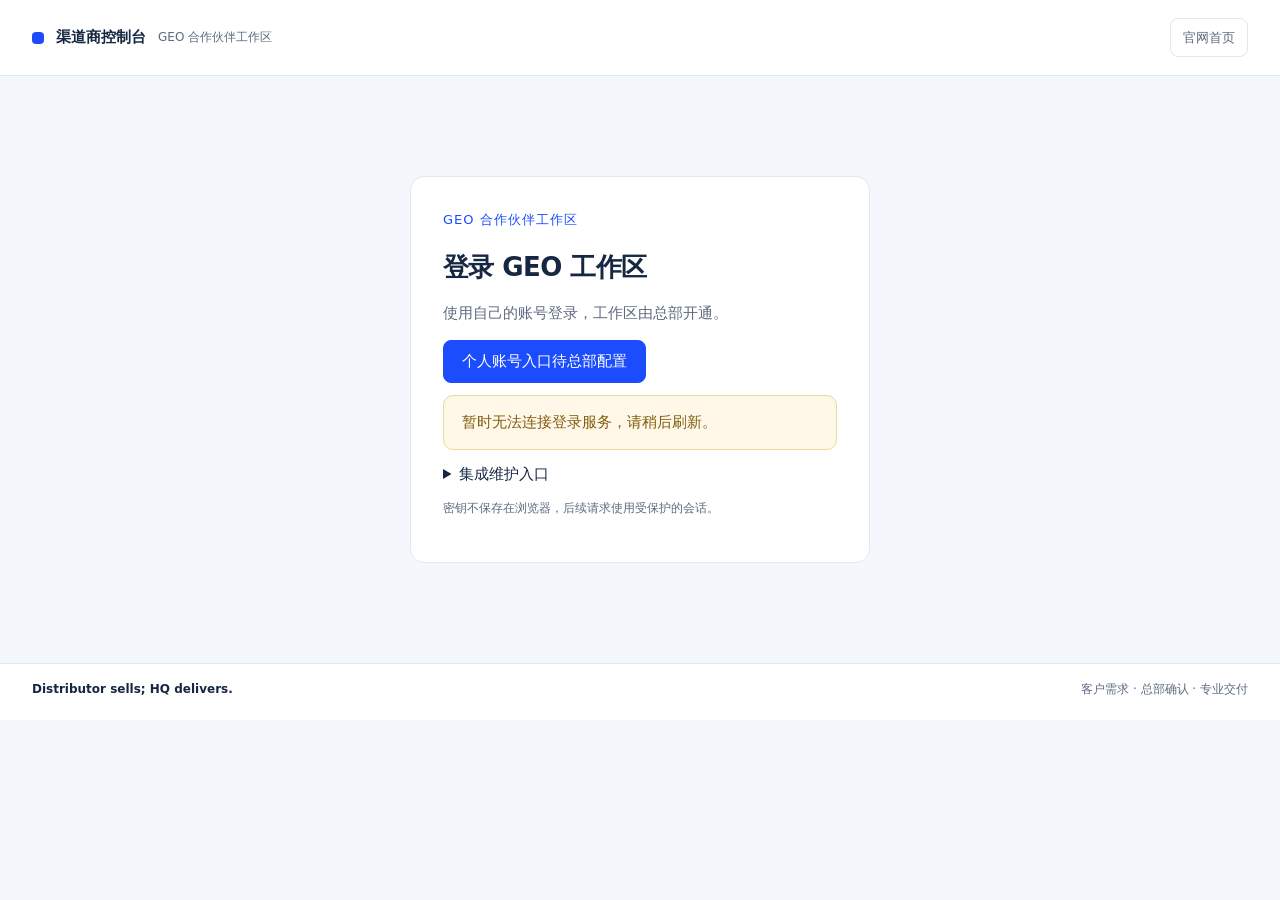
==== commit 2602c06f: "feat(ui): 工作区顶栏新增「官网首页」链接（动态取当前域名） - 渠道商/HQ 工作区与客户的顶栏均增加 persistent「官网首页」链接，   指向 window.location.or" ====
--- a/ui/index.html
+++ b/ui/index.html
@@ -19,9 +19,12 @@
     <strong id="workspace-title">渠道商控制台</strong>
     <span class="sub">GEO 合作伙伴工作区</span>
   </div>
-  <div class="session" id="session-box" hidden>
-    <span class="who" id="who"></span>
-    <button class="btn ghost" id="logout">退出</button>
+  <div class="topbar-actions">
+    <a id="home-link" class="topbar-link" href="/">官网首页</a>
+    <div class="session" id="session-box" hidden>
+      <span class="who" id="who"></span>
+      <button class="btn ghost" id="logout">退出</button>
+    </div>
   </div>
 </header>
 
--- a/ui/app.css
+++ b/ui/app.css
@@ -98,6 +98,25 @@
   align-items: center;
   gap: 16px;
 }
+.topbar-actions {
+  display: flex;
+  align-items: center;
+  gap: 16px;
+}
+.topbar-link {
+  font-size: 13px;
+  color: var(--muted);
+  text-decoration: none;
+  padding: 8px 12px;
+  border-radius: 8px;
+  border: 1px solid var(--line);
+  white-space: nowrap;
+  transition: color .15s, border-color .15s;
+}
+.topbar-link:hover {
+  color: var(--brand);
+  border-color: var(--brand);
+}
 .who {
   font-size: 12px;
   color: var(--muted);
@@ -638,6 +657,15 @@
     gap: 8px;
     align-items: flex-start;
     max-width: 58%;
+  }
+  .topbar-actions {
+    gap: 8px;
+    flex-wrap: wrap;
+    justify-content: flex-end;
+  }
+  .topbar-link {
+    font-size: 12px;
+    padding: 6px 10px;
   }
   .who {
     font-size: 10px;
